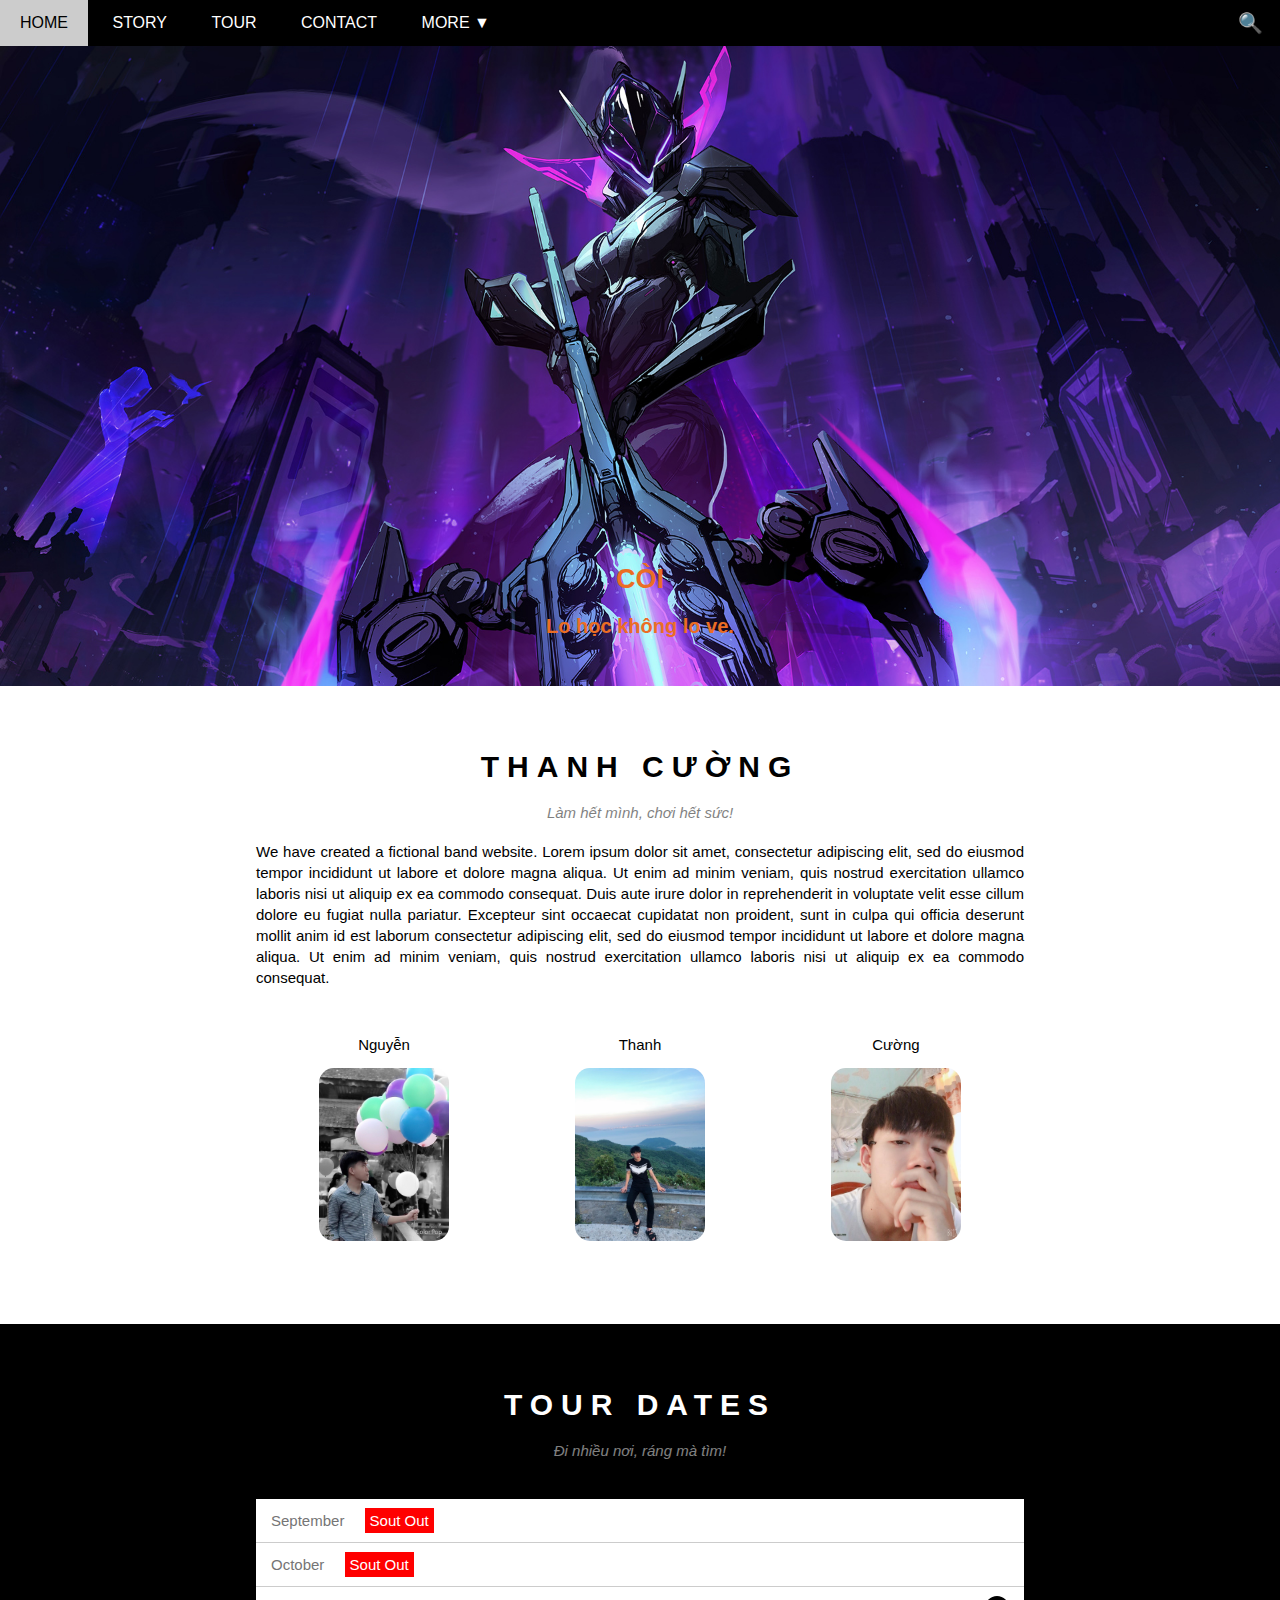
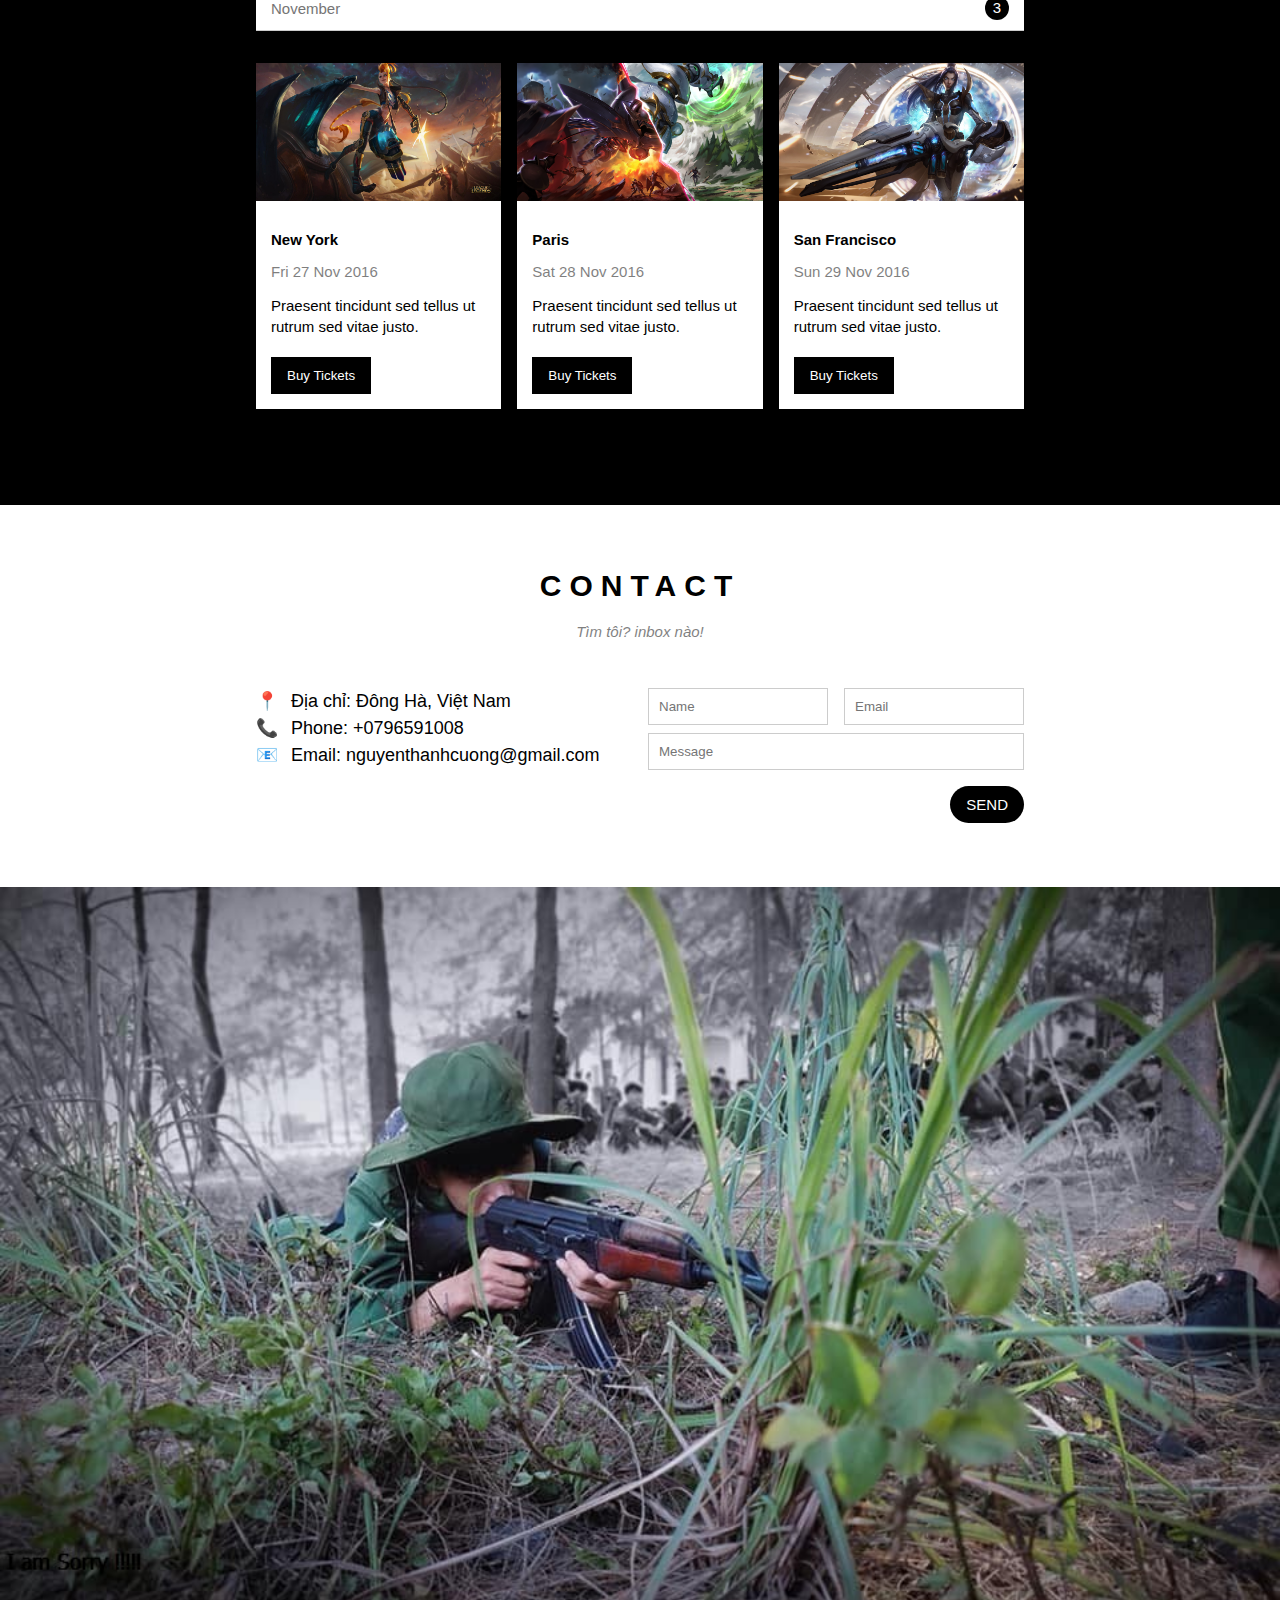
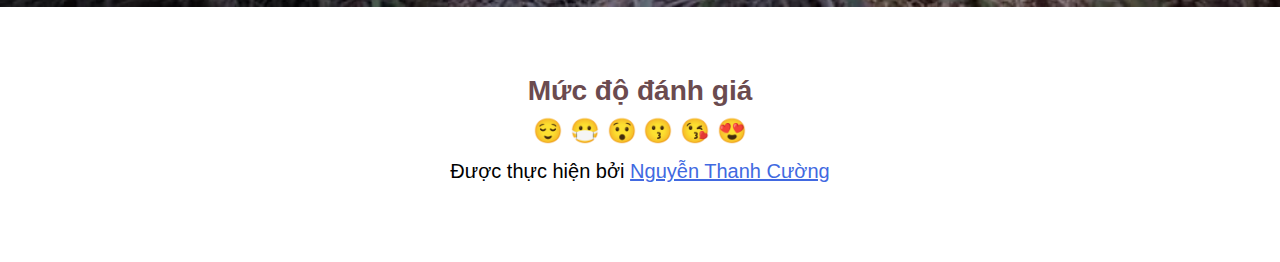
==== index.html @ 5585488c "first commit" ====
<!DOCTYPE html>
<html lang="en">
<head>
    <meta charset="UTF-8">
    <meta http-equiv="X-UA-Compatible" content="IE=edge">
    <meta name="viewport" content="width=device-width, initial-scale=1.0">
    <link rel="icon" href="https://www.instagram.com/static/images/ico/apple-touch-icon-76x76-precomposed.png/666282be8229.png" type="image/x-icon" />
    <title>Shop - Thanh Cường</title>
    <link rel="stylesheet" href="./assets/css/style.css">


    <!-- phần mới học(có thể xem là mặc định) -->
    <!--[if lt IE 9]>
        <script src="https://cdnjs.cloudflare.com/ajax/libs/respond.js/1.4.1/respond.js"></script>
    <![endif]-->


</head>
<body>
    <div id="main">

        <!-- Start Header -->
        <div id="header">
             <!-- (cách ghi tắt: ul#nav>li*5>a   là ra như dưới )  -->
            <ul id="nav">
                <li><a href="#">Home</a></li>
                <li><a href="#band">Story</a></li>
                <li><a href="#tour">Tour</a></li>
                <li><a href="#contact">Contact</a></li>
                <li>
                    <a href="#">
                        More
                        <i class="iconxuong">▼</i>
                        </a>
                     <!-- (cách ghi tắt: ul.subnav>li*3>a )  -->
                    <ul class="subnav">
                        <li><a href="#">Nguyễn</a></li>
                        <li><a href="#">Thanh</a></li>
                        <li><a href="#">Cường (Còi)</a></li>
                    </ul>
                </li>
            </ul>
            <div class="search"> <a href="https://www.google.com/search?q=d%E1%BB%8Bch&oq=d%E1%BB%8Bch&aqs=chrome..69i57j0i131i433i512j0i512j0i131i433i512l2j0i512j0i131i433i512j0i512j0i131i433i512l2.814j0j7&sourceid=chrome&ie=UTF-8" style="text-decoration: none;">🔍</a></div>
        </div>
        <!-- End Header -->

        <!-- Start Slider -->
        <div id="slider">
            <div class="text-content">
                <div class="text-heading"> <strong>CÒI</strong></div>
                <div class="text-mid">
                    <strong>
                    Lo học không lo ve.
                    </strong>   
                </div>
            </div>
        </div>
        <!-- End Slider -->
        
        <!-- Start Content -->
        <div id="content">
            <!-- About -->
            <div id="band" class="mucchung">
                <h2 class="tenmuc">THANH CƯỜNG</h2>
                <p class="sologan">Làm hết mình, chơi hết sức!</p>
                <p class="text-About">We have created a fictional band website. Lorem ipsum dolor sit amet, consectetur adipiscing elit, sed do eiusmod tempor incididunt ut labore et dolore magna aliqua. Ut enim ad minim veniam, quis nostrud exercitation ullamco laboris nisi ut aliquip ex ea commodo consequat. Duis aute irure dolor in reprehenderit in voluptate velit esse cillum dolore eu fugiat nulla pariatur. Excepteur sint occaecat cupidatat non proident, sunt in culpa qui officia deserunt mollit anim id est laborum consectetur adipiscing elit, sed do eiusmod tempor incididunt ut labore et dolore magna aliqua. Ut enim ad minim veniam, quis nostrud exercitation ullamco laboris nisi ut aliquip ex ea commodo consequat.</p>
                <div class="member-list">
                    <div class="col col-3 text-center">
                        <p class="member-name">Nguyễn</p>
                        <img src="./assets/img/band/member1.jpg" alt="Name" class="member-avatar">
                    </div>

                    <div class="col col-3 text-center">
                        <p class="member-name">Thanh</p>
                        <img src="./assets/img/band/member2.jpg" alt="Name" class="member-avatar">
                    </div>

                    <div class="col col-3 text-center">
                        <p class="member-name">Cường</p>
                        <img src="./assets/img/band/member3.jpg" alt="Name" class="member-avatar">
                    </div>
                    <div class="clear"></div>
                </div>
            </div>

            <!-- Tour -->
            <div id="tour" class="tour-Section">
                <div class="mucchung">
                    <h2 class="tenmuc text-white">TOUR DATES</h2>
                    <p class="sologan text text-white">Đi nhiều nơi, ráng mà tìm!</p>
                    
                    <!-- ticket -->
                    <ul class="list-ticket">
                        <li>September <span class="sout-out">Sout Out</span></li>
                        <li>October <span class="sout-out">Sout Out</span></li>
                        <li>November<span class="soluong"> 3</span></li>
                    </ul>

                    <!-- dia diem -->
                    <div class="row diadiem-list">
                        <div class="col col-3">
                            <img src="./assets/img/meme/jinx.jpg" alt="New York" class="diadiem-img">
                            <div class="diadiem-content">
                                <h3 class="diadiem-heading">New York</h3>
                                <p class="diadiem-time">Fri 27 Nov 2016</p>
                                <p class="diadiem-text">Praesent tincidunt sed tellus ut rutrum sed vitae justo.</p>
                                <button class="btn js-buy-ticket">Buy Tickets</button>
                            </div>
                        </div>
                        
                        <div class="col col-3">
                            <img src="./assets/img/meme/blit.png" alt="New York" class="diadiem-img">
                            <div class="diadiem-content">
                                <h3 class="diadiem-heading">Paris</h3>
                                <p class="diadiem-time">Sat 28 Nov 2016</p>
                                <p class="diadiem-text">Praesent tincidunt sed tellus ut rutrum sed vitae justo.</p>
                                <button class="btn js-buy-ticket">Buy Tickets</button>
                            </div>
                        </div>
                        
                        <div class="col col-3">
                            <img src="./assets/img/meme/caitlyn.png" alt="New York" class="diadiem-img">
                            <div class="diadiem-content">
                                <h3 class="diadiem-heading">San Francisco</h3>
                                <p class="diadiem-time">Sun 29 Nov 2016</p>
                                <p class="diadiem-text">Praesent tincidunt sed tellus ut rutrum sed vitae justo.</p>
                                <button class="btn js-buy-ticket">Buy Tickets</button>
                            </div>
                        </div>
                        <div class="clear"></div>
                    </div>
                    
                </div>
            </div>

            <!-- Contatc -->
                <div id="contact" class="mucchung">
                    <h2 class="tenmuc">CONTACT</h2>
                    <p class="sologan">Tìm tôi? inbox nào!</p>

                    <div class="row contact-content">
                        <div class="col col-2 contact-text">
                            <p class="contact-text"> <p class="contact-icon">📍 </p> Địa chỉ: Đông Hà, Việt Nam</p>
                            <p class="contact-text"> <p class="contact-icon">📞</p> Phone: +0796591008</p>
                            <p class="contact-text"> <p class="contact-icon">📧</p> Email: nguyenthanhcuong@gmail.com</p>
                        </div>

                        <div class="col col-2 contact-input">
                            <form class="acction">
                                <div class="row">
                                    <div class="col col-2">
                                        <input type="text" name="" class="contact-form" placeholder="Name" required>
                                    </div>
    
                                    <div class="col col-2">
                                        <input type="email" name="" class="contact-form" required placeholder="Email">
                                    </div>
                                </div>

                                <div class="row mt-8">
                                    <div class="col col-full">
                                        <input type="text" name="" class="contact-form" required placeholder="Message">
                                    </div>
                                </div>

                                <input class="btn-submit mt-16" type="submit" value="SEND">
                            </form>
                        </div> 
                    </div>
                </div>
            <!-- end contact -->
            <div class="map-section">
                <img src="./assets/img/slider/slider4.jpg" alt="map">
            </div>
            </div>
        </div>
        <!-- End Content -->

        
        <!-- Start Footer -->
        <div id="footer">
            <div class="footer-body">
                <h3 style="padding-bottom: 10px; color: rgb(107, 75, 79);">Mức độ đánh giá</h3>
                <a href=""> 😌</a>  
                <a href=""> 😷</a>
                <a href=""> 😯</a>
                <a href=""> 😗</a>
                <a href=""> 😘</a>
                <a href=""> 😍</a>
            </div>
            <p class="banquyen">Được thực hiện bởi <a href="https://www.facebook.com/cuong.sevo/">Nguyễn Thanh Cường</a></p>
        </div>
        <!-- End Footer -->
    </div>

    <div class="modal js-modal">
        <div class="modal-container js-modal-container">
            <div class="modal-close js-modal-close">
                ❌
            </div>

            <div class="modal-header">
                💼 Tickets
            </div>

            <div class="modal-body">
                <form action="bla">
                    <label for="ticket-quatity" class="modal-label">
                       💰 Tickets, $15 per person
                    </label>
                    <input id="ticket-quatity" required type="text" class="modal-input" placeholder="How many?">

                    <label for="ticket-email" class="modal-label">
                      👤 Send to
                    </label>
                    <input id="ticket-email" required type="email" class="modal-input" placeholder="Enter Email">
            
                    <button class="modal-pay">Pay✔️</button>
                </form>
            </div>

            <footer class="modal-footer">
                <p class="modal-help">Need <a href="">help?</a></p>
            </footer>
        </div>
    </div>
    
    <!-- javascrip -->
    <script>
        const buyBtns = document.querySelectorAll('.js-buy-ticket')
        const modal = document.querySelector('.js-modal')
        const modalContainer = document.querySelector('.js-modal-container')
        const modalClose = document.querySelector('.js-modal-close')

        // show ra bảng mua vé(thêm class open vào modal)(thằng open đc thêm ở css)
        function showBuyTicket(){
            modal.classList.add('open')
        }
        // dùng for vì lặp qua 3 thằng button mua vé
        for(const buyBtn of buyBtns) {
            buyBtn.addEventListener('click', showBuyTicket);
        }

        // tắt bảng mua vé(gỡ class open khỏi modal)
        function closeBuyTicket(){
            modal.classList.remove('open')
        }
        // khỏi dùng for vì có 1 thằng
        modalClose.addEventListener('click', closeBuyTicket)

        modal.addEventListener('click', closeBuyTicket)

        modalContainer.addEventListener('click', function(event){
            event.stopPropagation();
        })  
        
    </script>
</body>
</html>
---- assets/css/style.css ----
/* Các cách xét 1 trang web:
1. từ ngoài vòa trong
2. từ trên xuống đưới 
3. tổng quan đến chi tiết
*/
/*	
1. vị trí 
2. kích thước 
3. màu sắc 
4. kiểu dáng ( kiểu chữ , hình tròn , hình vuông ..)
*/

*{
    padding: 0;
    margin: 0;
    box-sizing: border-box;
}

.text-white{
    color: white !important;
}

.text-center{
    text-align: center !important;
}

.clear{
    clear: both;
}

.mt-8{
    margin-top: 8px !important;
}

.mt-16{
    margin-top: 16px !important;
}


/* khởi tạo chiều ngang */
.row{
    margin-left: -8px;
    margin-right: -8px;
}

.row::after{
    content: "";
    display: block;
    clear: both;
}

/* khởi tạo chiều dọc */
.col{
    float: left;
    padding-left: 8px;
    padding-right: 8px;
}

/* khởi tạo chiều dọc cho 3 cột */
.col-3{
    width: 33.33333%;
}

/* khởi tạo chiều dọc cho 2 cột */
.col-2{
    width: 50%;
}

.col-full{
    width: 100%;
}

html{
    scroll-behavior: smooth;
    font-family: Arial, Helvetica, sans-serif;
}

#main{

}

/* Header */
#header{
    height: 46px;
    background-color: black;
    position: fixed;
    top: 0;
    left: 0;
    right: 0;
    /* tăng độ dày để trồi lên tất cả */
    z-index: 1;
}

#nav, .subnav{
    list-style-type: none;
}

#nav{
    /* dùng để chữ đến đâu thì kích thước chỉ đến đó */
    display: inline-block;
}

#nav > li{
    /* dùng để cho 1 hàng ngang */
    display: inline-block;
}

#nav li{
    position: relative;
}

#nav > li > a{
    color: white;
    text-transform: uppercase;
}

#nav li a{
    text-decoration: none;
    line-height: 46px;
    padding: 0 20px;
    display: block;
}

#nav li:hover .subnav{
    display: block;
}

#nav .subnav li:hover a,
#nav > li:hover > a{
    color: black;
    background-color: #ccc;
}

#nav .subnav{
    min-width: 160px;
    top: 100%;
    left: 0;
    position: absolute;
    background-color: white;
    box-shadow: 0 0 5px;
    display: none;
}

#nav .subnav a{
    color: black;
    padding: 0 10px;
    line-height: 38px;
}

#nav .iconxuong{
    font-size: 16px;
}

#header .search {
    font-size: 20px;
    color: #ccc;
    float: right;
    line-height: 46px;
    padding: 0 17px;
}

#header .search:hover{
    cursor: pointer;  
    background-color: red;
}

#slider{
    position: relative;
    margin-top: 46px;
    padding-top: 50%;
    background: url(../img/meme/vayne.jpg) top center / cover no-repeat ;
}

#slider .text-content{
    position: absolute;
    bottom: 48px;
    color: rgb(252, 249, 251);
    text-align: center;
    /* có nhiều cách căn giữa như:
    transform:translateX(-50%);
    left: 50%; 
    hoặc 
    left: 0;
    right: 0;
    hoặc cách đang làm: width: 100%
    */
    width: 100%;
}

#slider .text-heading{
    color: rgb(235, 109, 36);
    font-weight: 500px;
    font-size: 27px;
}

#slider .text-mid{
    color: rgb(235, 109, 36);
    margin-top: 20px;
    font-weight: 500px;
    font-size: 20px;
}

/* Content */
#content{
    
}

#content .mucchung{
    width: 800px;
    max-width: 100%;
    padding: 64px 0; 
    margin-left: auto;
    margin-right: auto;
    padding-left: 16px;
    padding-right: 16px;
}

#content .mucchung .tenmuc{
    font-size: 30px;
    font-weight: 500px;
    text-align: center;
    /* chữ cách chữ */
    letter-spacing: 8px;
}

#content .mucchung .sologan{
    font-size: 15px;
    text-align: center;
    margin-top: 20px ;
    /* làm mờ chữ */
    opacity: 0.5;
    /* in nghiêng */
    font-style: italic;
}

#content .mucchung .text-About{
    font-size: 15px;
    margin-top: 20px;
    /* căn giữa đầu đít = nhau */
    text-align: justify;
    line-height: 1.4;
}

/* About-img */
#content .member-list{
    padding-top: 48px;
}

#content .member-name{
    font-size: 15px;
}

#content .member-avatar{
    padding: 15px;
    width: 160px;
    border-radius: 30px;
}

#content .member-avatar:hover{
    opacity: 0.6;
    cursor: pointer;
}

/* Tour-Section */
#content .tour-Section{
    background-color: black;
}

#content .list-ticket{
    background-color: white;
    margin-top: 40px;
}

#content .list-ticket li{
    color: #757575;
    font-size: 15px;
    padding: 13px 15px;
    /* tạo đường gạch ngang */
    border-bottom: 1px solid #ccc;
    list-style: none;
}

#content .list-ticket .sout-out{
    background-color: red;
    color: white;
    padding: 4px 5px;
    margin-left: 16px;
}

#content .list-ticket .soluong{
    float: right;
    width: 24px;
    background: black;
    color: white;
    height: 24px;
    border-radius: 50%;
    text-align: center;
    line-height: 24px;
    margin-top: -4px;
}

/* Địa điểm */
.diadiem-list{
    margin-top: 32px;
    margin-bottom: 32px;
}

.diadiem-img{
    width: 100%;
    display: block;
}

.diadiem-img:hover{
    opacity: 0.6;
    cursor: pointer;
}

.diadiem-content{
    background-color: white;
    padding: 15px;
    font-size: 15px;
}

.diadiem-heading{
    font-size: 15px;
    font-weight: 400px;
    margin-top: 15px;
}

.diadiem-time{
    opacity: 0.5;
    margin-top: 15px;
}

.diadiem-text{
    margin-top: 15px;
    line-height: 1.4;
}

.btn{
    background-color: black;
    color: white;
    text-decoration: none;
    padding: 11px 16px;
    display: inline-block;
    margin-top: 20px;
    cursor: pointer;
    border: none;
}

.btn:hover{
    background-color: #ccc;
    color: #000;
}

/* Contact */
.contact-content{
    margin-top: 48px;
}

.contact-text{
    font-size: 18px;
    line-height: 1.5;
}

.contact-icon{
    width: 30px;
    display: inline-block;
}

.contact-input{
    font-size: 15px;
}

.contact-form{
    padding: 10px;
    border: 1px solid #ccc;
    width: 100%;
}

.btn-submit{
    font-size: 15px;
    background-color: black;
    color: white;
    border: none;
    padding: 10px 16px;
    float: right;
    border-radius: 20px;
}

.btn-submit:hover{
    background-color: #ccc;
    color: black;
    cursor: pointer;
}

/* map */
.map-section img{   
    width: 100%;
    
}

#footer{
    padding: 64px 16px;
    text-align: center;
}

#footer .footer-body{
    font-size: 24px;
}

#footer .footer-body a{  
    text-decoration: none;
}
#footer .banquyen a:hover,
#footer .footer-body a:hover{
    opacity: 0.4;
}

#footer .banquyen{
    padding: 15px;
    font-size: 20px;
}

#footer .banquyen a{
    color: royalblue;
}

.modal{
    position: fixed;
    top: 0;
    right: 0;
    bottom: 0;
    left: 0;
    background-color: rgba(0, 0, 0, 0.5);
    align-items: center;
    justify-content: center;
    display: none;
}

/* đoạn này dùng js nên không dùng dấu cách mà .ngay luôn */
.modal.open{
    display: flex;
}

.modal-container{
    background-color: white;
    width: 900px;
    max-width: calc(100% - 32px);
    min-height: 200px;
    position: relative;
    animation: modalDivao ease 0.6s;
}

.modal-close{
    position: absolute;
    right:0;
    line-height: 18px;
    padding: 10px;
}

.modal-close:hover{
    color: black;
    background-color: #ccc;
    cursor: pointer;
}

.modal-header{
    padding: 26px 16px;
    text-align: center;
    font-size: 30px;
    letter-spacing: 4px;
    background-color: rgb(55, 58, 224);
    color: white;
}

.modal-body{
    padding: 16px;
}

.modal-label{
    display: block;
    font-size: 15px;
    margin-bottom: 12px;
}

.modal-input{
    display: block;
    padding: 10px;
    border: 1px solid #ccc;
    width: 100%;
    font-size: 15px;
    margin-bottom: 24px;
}

.modal-pay{
    display: block;
    width: 100%;
    align-items: center;
    padding: 10px;
    cursor: pointer;
    background-color:rgb(55, 58, 224);
    border: 1px solid #ccc;
    font-weight: 400px;
    text-transform: uppercase;
    color: white;
    letter-spacing: 2px;
}

.modal-pay:hover{
    background-color: rgb(179, 67, 67);
    color: black;
}

.modal-help{
    float: right;
    padding: 16px;
}

.modal-help a{
    color: rgb(57, 160, 201);
}

/* của phần javascrip */
@keyframes modalDivao{
    from{
        opacity: 0;
        transform: translateY(-300px);
    }

    to{
        opacity: 1;
        transform: translateY(0);
    }
}
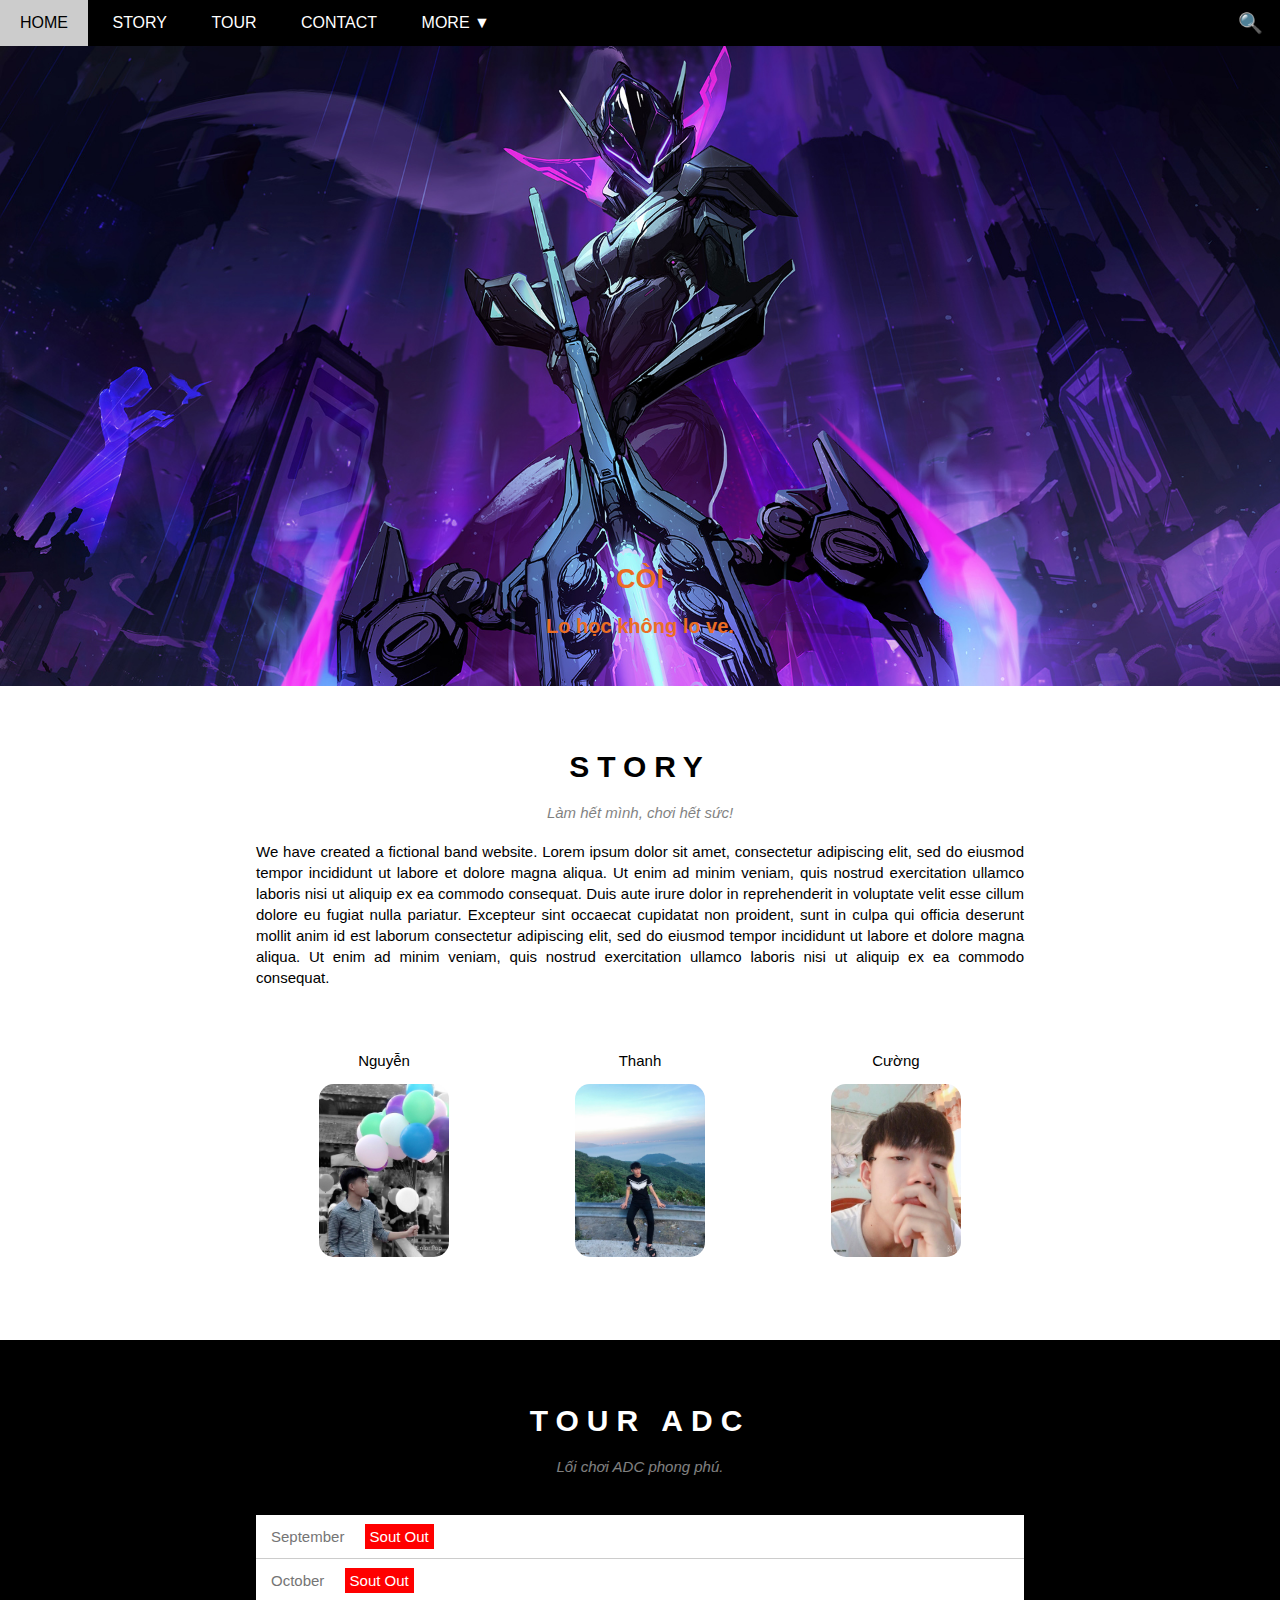
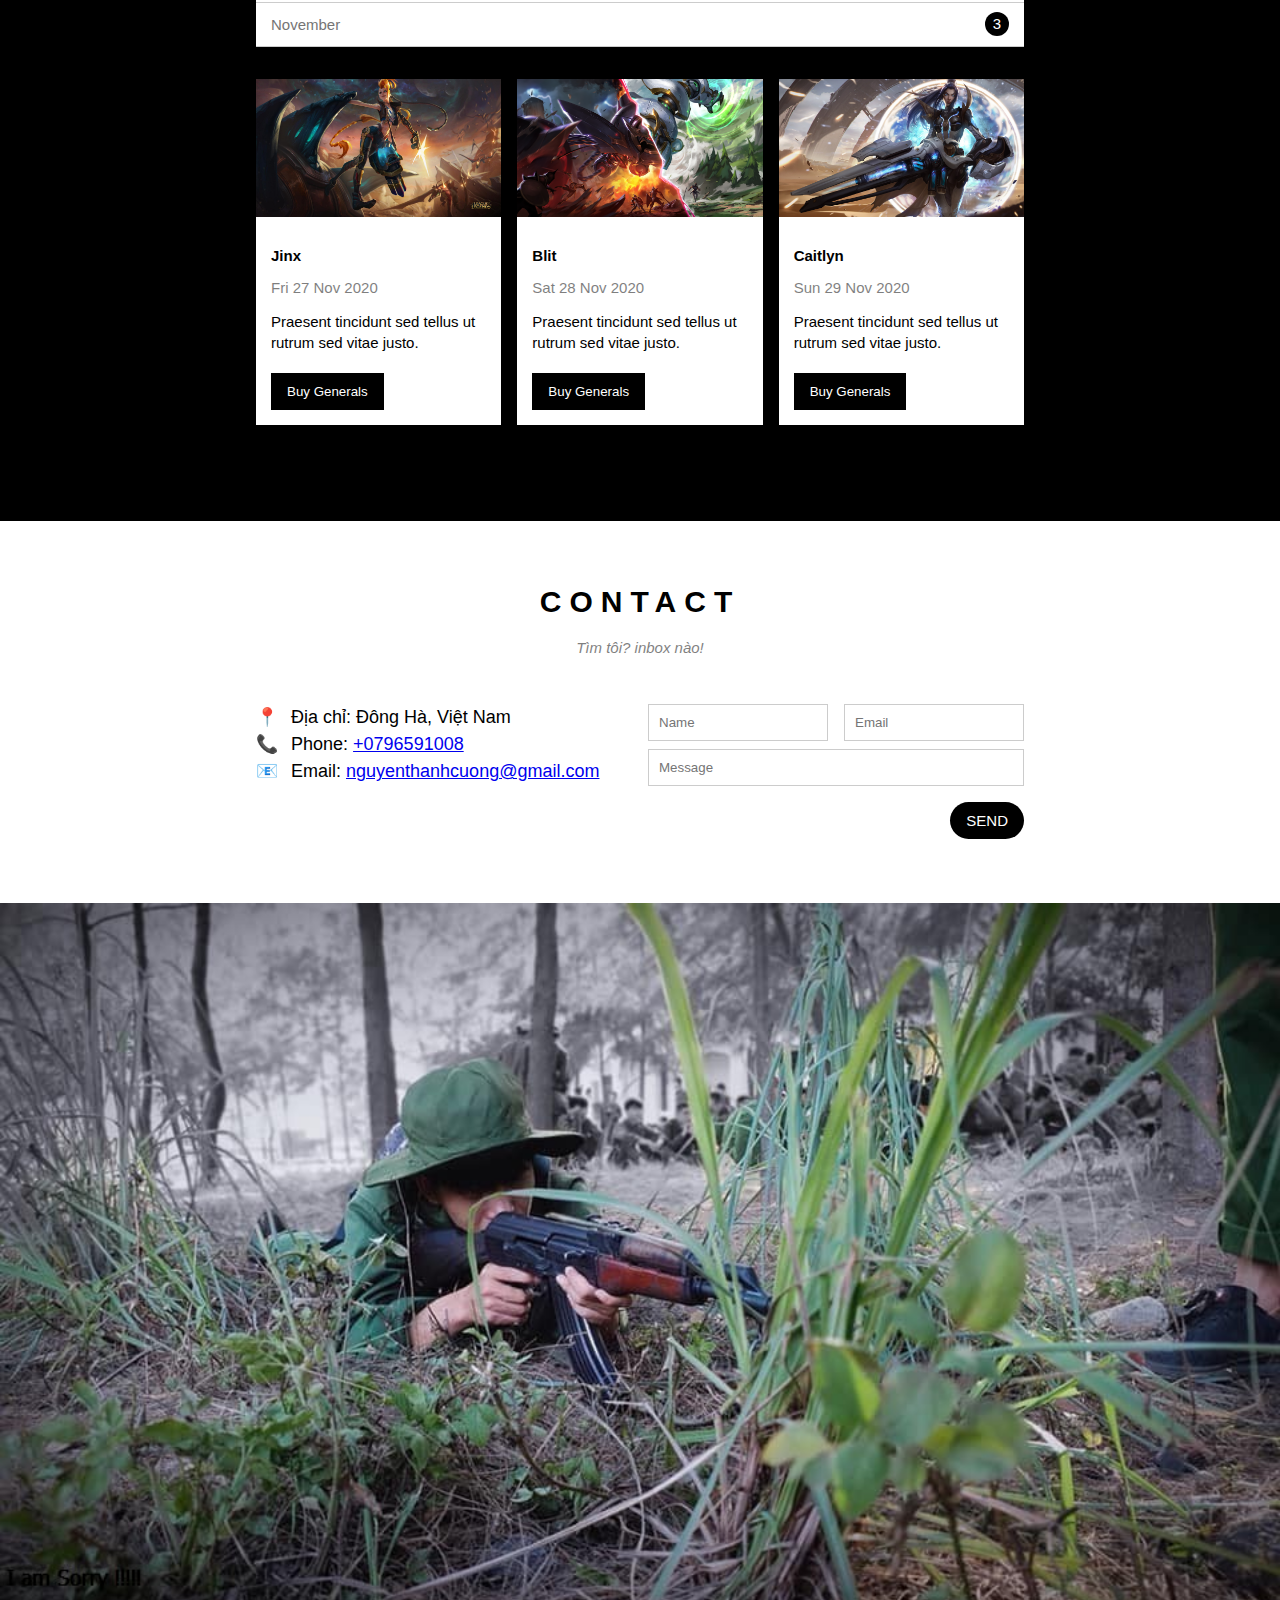
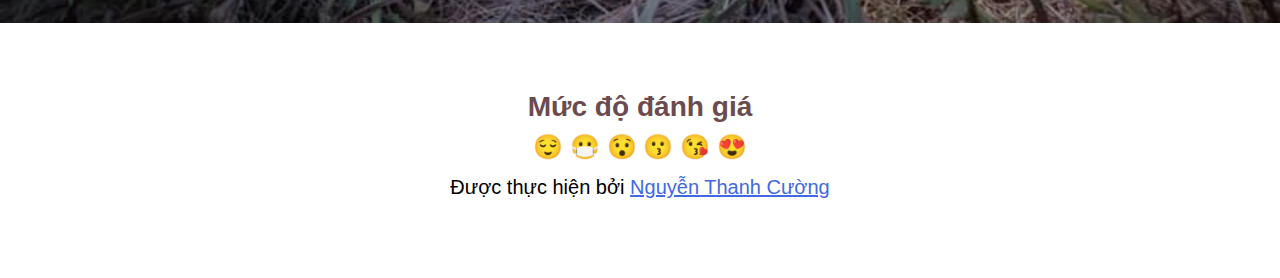
==== commit 2e978104: "first commit" ====
--- a/index.html
+++ b/index.html
@@ -7,6 +7,8 @@
     <link rel="icon" href="https://www.instagram.com/static/images/ico/apple-touch-icon-76x76-precomposed.png/666282be8229.png" type="image/x-icon" />
     <title>Shop - Thanh Cường</title>
     <link rel="stylesheet" href="./assets/css/style.css">
+    <link rel="stylesheet" href="./assets/css/responsive.css">
+
 
 
     <!-- phần mới học(có thể xem là mặc định) -->
@@ -40,7 +42,13 @@
                     </ul>
                 </li>
             </ul>
+
+            <div id="mobile-menu" class="mobile-menu-btn">
+                <a class="menu">⏸️</a>
+            </div>
+            
             <div class="search"> <a href="https://www.google.com/search?q=d%E1%BB%8Bch&oq=d%E1%BB%8Bch&aqs=chrome..69i57j0i131i433i512j0i512j0i131i433i512l2j0i512j0i131i433i512j0i512j0i131i433i512l2.814j0j7&sourceid=chrome&ie=UTF-8" style="text-decoration: none;">🔍</a></div>
+            
         </div>
         <!-- End Header -->
 
@@ -61,21 +69,21 @@
         <div id="content">
             <!-- About -->
             <div id="band" class="mucchung">
-                <h2 class="tenmuc">THANH CƯỜNG</h2>
+                <h2 class="tenmuc">STORY</h2>
                 <p class="sologan">Làm hết mình, chơi hết sức!</p>
                 <p class="text-About">We have created a fictional band website. Lorem ipsum dolor sit amet, consectetur adipiscing elit, sed do eiusmod tempor incididunt ut labore et dolore magna aliqua. Ut enim ad minim veniam, quis nostrud exercitation ullamco laboris nisi ut aliquip ex ea commodo consequat. Duis aute irure dolor in reprehenderit in voluptate velit esse cillum dolore eu fugiat nulla pariatur. Excepteur sint occaecat cupidatat non proident, sunt in culpa qui officia deserunt mollit anim id est laborum consectetur adipiscing elit, sed do eiusmod tempor incididunt ut labore et dolore magna aliqua. Ut enim ad minim veniam, quis nostrud exercitation ullamco laboris nisi ut aliquip ex ea commodo consequat.</p>
                 <div class="member-list">
-                    <div class="col col-3 text-center">
+                    <div class="col col-3 size-s mt-32 text-center">
                         <p class="member-name">Nguyễn</p>
                         <img src="./assets/img/band/member1.jpg" alt="Name" class="member-avatar">
                     </div>
 
-                    <div class="col col-3 text-center">
+                    <div class="col col-3 size-s mt-32 text-center">
                         <p class="member-name">Thanh</p>
                         <img src="./assets/img/band/member2.jpg" alt="Name" class="member-avatar">
                     </div>
 
-                    <div class="col col-3 text-center">
+                    <div class="col col-3 size-s mt-32 text-center">
                         <p class="member-name">Cường</p>
                         <img src="./assets/img/band/member3.jpg" alt="Name" class="member-avatar">
                     </div>
@@ -86,8 +94,8 @@
             <!-- Tour -->
             <div id="tour" class="tour-Section">
                 <div class="mucchung">
-                    <h2 class="tenmuc text-white">TOUR DATES</h2>
-                    <p class="sologan text text-white">Đi nhiều nơi, ráng mà tìm!</p>
+                    <h2 class="tenmuc text-white">TOUR ADC</h2>
+                    <p class="sologan text text-white">Lối chơi ADC phong phú.</p>
                     
                     <!-- ticket -->
                     <ul class="list-ticket">
@@ -98,33 +106,33 @@
 
                     <!-- dia diem -->
                     <div class="row diadiem-list">
-                        <div class="col col-3">
+                        <div class="size-s col col-3 mt-16 full-buy">
                             <img src="./assets/img/meme/jinx.jpg" alt="New York" class="diadiem-img">
                             <div class="diadiem-content">
-                                <h3 class="diadiem-heading">New York</h3>
-                                <p class="diadiem-time">Fri 27 Nov 2016</p>
+                                <h3 class="diadiem-heading">Jinx</h3>
+                                <p class="diadiem-time">Fri 27 Nov 2020</p>
                                 <p class="diadiem-text">Praesent tincidunt sed tellus ut rutrum sed vitae justo.</p>
-                                <button class="btn js-buy-ticket">Buy Tickets</button>
+                                <button class="btn js-buy-ticket">Buy Generals</button>
                             </div>
                         </div>
                         
-                        <div class="col col-3">
+                        <div class="size-s col col-3 mt-16 full-buy">
                             <img src="./assets/img/meme/blit.png" alt="New York" class="diadiem-img">
                             <div class="diadiem-content">
-                                <h3 class="diadiem-heading">Paris</h3>
-                                <p class="diadiem-time">Sat 28 Nov 2016</p>
+                                <h3 class="diadiem-heading">Blit</h3>
+                                <p class="diadiem-time">Sat 28 Nov 2020</p>
                                 <p class="diadiem-text">Praesent tincidunt sed tellus ut rutrum sed vitae justo.</p>
-                                <button class="btn js-buy-ticket">Buy Tickets</button>
+                                <button class="btn js-buy-ticket">Buy Generals</button>
                             </div>
                         </div>
                         
-                        <div class="col col-3">
+                        <div class="size-s col col-3 mt-16 full-buy">
                             <img src="./assets/img/meme/caitlyn.png" alt="New York" class="diadiem-img">
                             <div class="diadiem-content">
-                                <h3 class="diadiem-heading">San Francisco</h3>
-                                <p class="diadiem-time">Sun 29 Nov 2016</p>
+                                <h3 class="diadiem-heading">Caitlyn</h3>
+                                <p class="diadiem-time">Sun 29 Nov 2020</p>
                                 <p class="diadiem-text">Praesent tincidunt sed tellus ut rutrum sed vitae justo.</p>
-                                <button class="btn js-buy-ticket">Buy Tickets</button>
+                                <button class="btn js-buy-ticket">Buy Generals</button>
                             </div>
                         </div>
                         <div class="clear"></div>
@@ -139,20 +147,20 @@
                     <p class="sologan">Tìm tôi? inbox nào!</p>
 
                     <div class="row contact-content">
-                        <div class="col col-2 contact-text">
+                        <div class="col col-2 size-s contact-text">
                             <p class="contact-text"> <p class="contact-icon">📍 </p> Địa chỉ: Đông Hà, Việt Nam</p>
-                            <p class="contact-text"> <p class="contact-icon">📞</p> Phone: +0796591008</p>
-                            <p class="contact-text"> <p class="contact-icon">📧</p> Email: nguyenthanhcuong@gmail.com</p>
+                            <p class="contact-text"> <p class="contact-icon">📞</p> Phone: <a href="tel:+0796591008">+0796591008</a></p>
+                            <p class="contact-text"> <p class="contact-icon">📧</p> Email: <a href="mailto:nguyenthanhcuong@gmail.com">nguyenthanhcuong@gmail.com</a> </p>
                         </div>
 
-                        <div class="col col-2 contact-input">
+                        <div class="col col-2 size-s contact-input">
                             <form class="acction">
                                 <div class="row">
-                                    <div class="col col-2">
+                                    <div class="col col-2 size-s">
                                         <input type="text" name="" class="contact-form" placeholder="Name" required>
                                     </div>
     
-                                    <div class="col col-2">
+                                    <div class="col col-2 size-s">
                                         <input type="email" name="" class="contact-form" required placeholder="Email">
                                     </div>
                                 </div>
@@ -163,7 +171,7 @@
                                     </div>
                                 </div>
 
-                                <input class="btn-submit mt-16" type="submit" value="SEND">
+                                <input class="btn-submit mt-16 s-full-width" type="submit" value="SEND">
                             </form>
                         </div> 
                     </div>
@@ -254,6 +262,39 @@
             event.stopPropagation();
         })  
         
+
+
+        // làm menu cho mobile
+        var header = document.getElementById('header');
+        var mobileMenu = document.getElementById('mobile-menu');
+        var headerHeight = header.clientHeight;
+
+
+        // đóng/mở moblie menu
+        mobileMenu.onclick = function() {
+            var isClosed = header.clientHeight === headerHeight;
+            if(isClosed){
+                header.style.height = 'auto';
+            } else{
+                header.style.height = null;
+            }
+        }
+
+        
+        // mất đi khi chọn menu
+        var menuItems = document.querySelectorAll('#nav li a[href*="#"]');
+        for (var i = 0; i < menuItems.length; i++){
+            var menuItem = menuItems[i];
+            
+            menuItem.onclick = function(eventtt){
+                var isParentMenu = this.nextElementSibling  && this.nextElementSibling.classList.contains('subnav');
+                if(isParentMenu){
+                    eventtt.preventDefault();
+                } else{
+                    header.style.height = null;
+                }
+            }
+        }
     </script>
 </body>
 </html>--- a/assets/css/style.css
+++ b/assets/css/style.css
@@ -36,6 +36,10 @@
     margin-top: 16px !important;
 }
 
+.mt-32{
+    margin-top: 32px !important;
+}
+
 
 /* khởi tạo chiều ngang */
 .row{
@@ -151,12 +155,24 @@
     font-size: 16px;
 }
 
+#header .mobile-menu-btn{
+    position: absolute;
+    right: 0;
+    top: 0;
+    display: none;
+}
+
+#header .mobile-menu-btn,
 #header .search {
     font-size: 20px;
     color: #ccc;
     float: right;
     line-height: 46px;
     padding: 0 17px;
+}
+
+#header .mobile-menu-btn:hover{
+    background-color: #ccc;
 }
 
 #header .search:hover{
@@ -227,7 +243,7 @@
     font-size: 15px;
     text-align: center;
     margin-top: 20px ;
-    /* làm mờ chữ */
+    /* làm mờ */
     opacity: 0.5;
     /* in nghiêng */
     font-style: italic;
@@ -243,7 +259,7 @@
 
 /* About-img */
 #content .member-list{
-    padding-top: 48px;
+    padding-top: 32px;
 }
 
 #content .member-name{
@@ -301,7 +317,7 @@
 
 /* Địa điểm */
 .diadiem-list{
-    margin-top: 32px;
+    margin-top: 16px;
     margin-bottom: 32px;
 }
 
--- a/assets/css/responsive.css
+++ b/assets/css/responsive.css
@@ -0,0 +1,70 @@
+/* MOBILE */
+@media (max-width: 740px){
+    .full-buy{
+        width: 100%;
+        text-align: center;
+    }
+
+    .btn{
+        width: 100%;
+    }
+
+    .s-full-width,
+    .size-s {
+        width: 100% !important;
+    }
+
+    .s-mt-8{
+        margin-top: 8px !important;
+    }
+
+    #header{
+        overflow: hidden;
+    }
+    
+    #header .mobile-menu-btn{
+        display: block;
+    }
+    
+    #header .search{
+        display: none;
+    } 
+
+    #nav {
+        display: block;
+    }
+    
+    #nav > li{
+        display: block;
+    }
+    
+    #nav > li:first-child{
+        display: inline-block;
+    }
+
+    #nav .subnav{
+        position: initial;
+        background-color: #333;
+    }
+    
+    #nav .subnav a{
+        padding: 10px 80px;
+        color: white;
+    }
+
+
+    #content .member-avatar{
+        width: 70%;
+    }
+
+    .contact-form{
+        margin-top: 16px;
+    }
+
+    #footer .footer-body,
+    #footer .banquyen{
+        font-size: 18px;
+    }
+
+}
+
